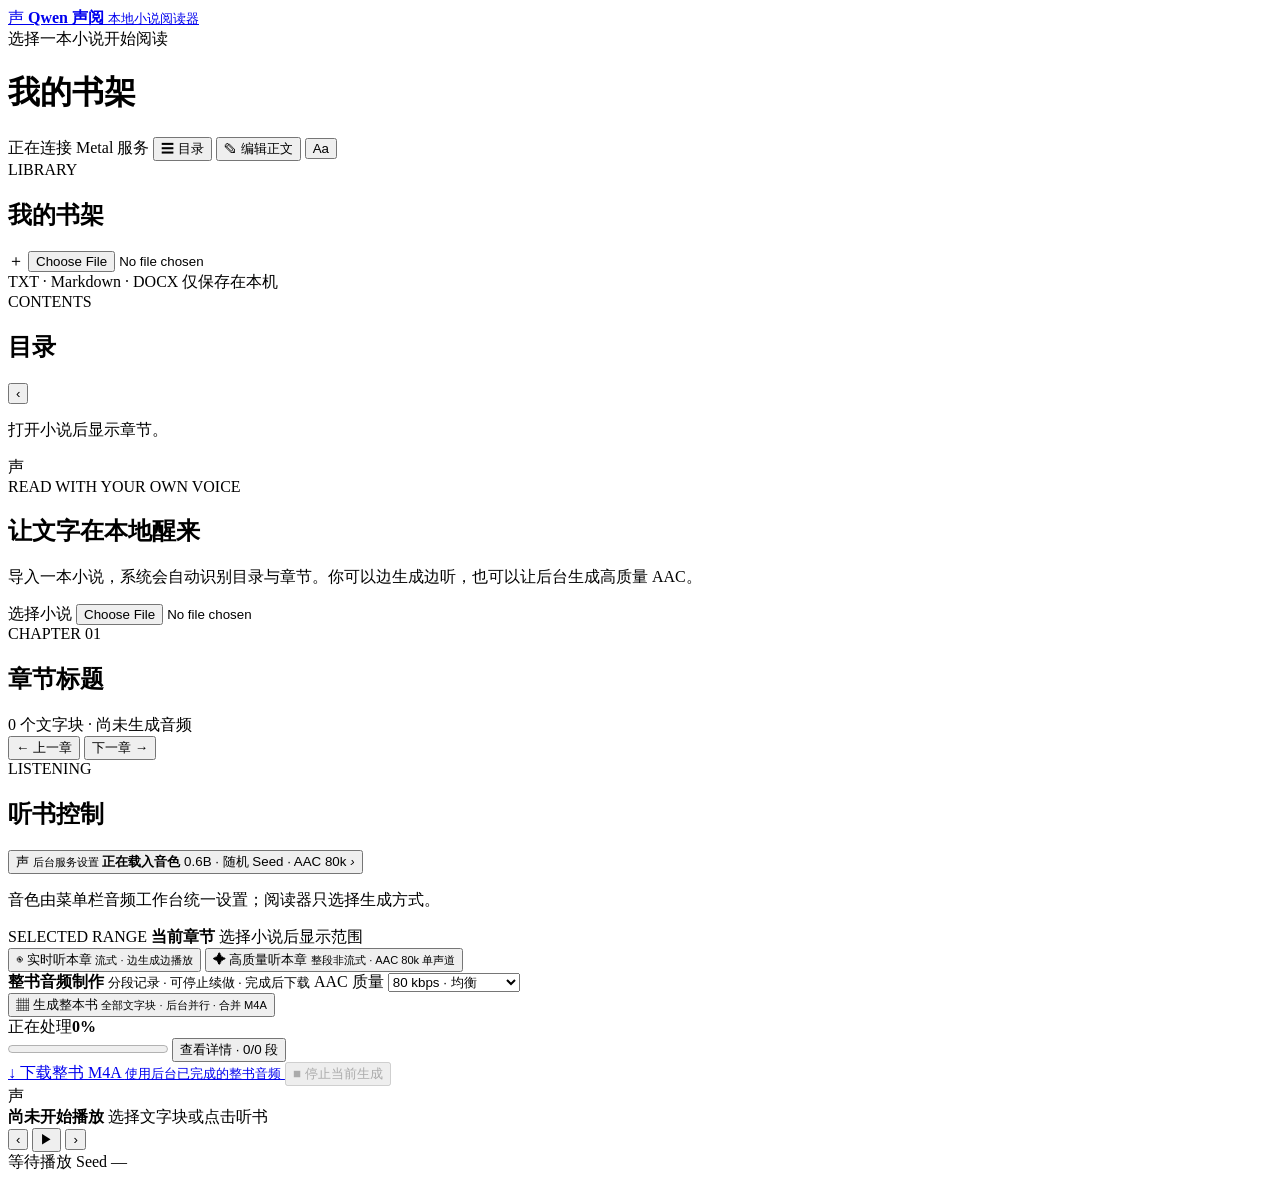
==== web/novel_reader/index.html @ 6058b47d "add native Mac audio service and novel reader" ====
<!doctype html>
<html lang="zh-CN">
<head>
  <meta charset="utf-8">
  <meta name="viewport" content="width=device-width, initial-scale=1">
  <meta name="color-scheme" content="light dark">
  <title>Qwen 声阅 · 本地小说阅读器</title>
  <link rel="stylesheet" href="/reader-assets/reader.css">
</head>
<body>
  <div class="app-shell">
    <header class="topbar">
      <a class="brand" href="/reader" aria-label="Qwen 声阅首页">
        <span class="brand-mark" aria-hidden="true">声</span>
        <span>
          <strong>Qwen 声阅</strong>
          <small>本地小说阅读器</small>
        </span>
      </a>
      <div class="book-heading">
        <span id="book-kicker">选择一本小说开始阅读</span>
        <h1 id="book-title">我的书架</h1>
      </div>
      <div class="top-actions">
        <span id="service-pill" class="status-pill"><i></i>正在连接 Metal 服务</span>
        <button id="toc-toggle" class="toolbar-button" type="button" aria-expanded="false">☰ 目录</button>
        <button id="edit-mode-button" class="toolbar-button" type="button" aria-pressed="false">✎ 编辑正文</button>
        <button id="reader-settings-button" class="icon-button" type="button" title="阅读设置" aria-label="阅读设置">Aa</button>
      </div>
    </header>

    <aside class="library-panel" aria-label="小说书架">
      <div class="panel-heading">
        <div>
          <span class="eyebrow">LIBRARY</span>
          <h2>我的书架</h2>
        </div>
        <label class="add-book-button" title="导入小说">
          <span aria-hidden="true">＋</span>
          <input id="book-file" type="file" accept=".txt,.md,.markdown,.docx,text/plain,text/markdown,application/vnd.openxmlformats-officedocument.wordprocessingml.document">
        </label>
      </div>
      <div id="book-list" class="book-list">
        <div class="skeleton-card"></div>
        <div class="skeleton-card"></div>
      </div>
      <div class="library-footer">
        <span>TXT · Markdown · DOCX</span>
        <span>仅保存在本机</span>
      </div>
    </aside>

    <aside class="toc-panel" aria-label="章节目录">
      <div class="panel-heading compact">
        <div>
          <span class="eyebrow">CONTENTS</span>
          <h2>目录</h2>
        </div>
        <button id="collapse-toc" class="quiet-button" type="button" aria-label="收起目录">‹</button>
      </div>
      <nav id="chapter-list" class="chapter-list">
        <p class="empty-copy">打开小说后显示章节。</p>
      </nav>
    </aside>

    <main class="reader-main">
      <section id="empty-state" class="empty-state">
        <div class="empty-orbit"><span>声</span></div>
        <span class="eyebrow">READ WITH YOUR OWN VOICE</span>
        <h2>让文字在本地醒来</h2>
        <p>导入一本小说，系统会自动识别目录与章节。你可以边生成边听，也可以让后台生成高质量 AAC。</p>
        <label class="primary-button">
          选择小说
          <input id="empty-book-file" type="file" accept=".txt,.md,.markdown,.docx">
        </label>
      </section>

      <article id="reading-view" class="reading-view hidden">
        <div class="chapter-header">
          <span id="chapter-position" class="eyebrow">CHAPTER 01</span>
          <h2 id="chapter-title">章节标题</h2>
          <div class="chapter-meta">
            <span id="chapter-progress">0 个文字块</span>
            <span class="dot">·</span>
            <span id="chapter-duration">尚未生成音频</span>
          </div>
        </div>
        <div id="reader-blocks" class="reader-blocks" aria-live="polite"></div>
        <div class="chapter-nav">
          <button id="previous-chapter" class="secondary-button" type="button">← 上一章</button>
          <button id="next-chapter" class="secondary-button" type="button">下一章 →</button>
        </div>
      </article>
    </main>

    <aside id="inspector" class="inspector" aria-label="听书和阅读设置">
      <div class="inspector-heading">
        <div>
          <span class="eyebrow">LISTENING</span>
          <h2>听书控制</h2>
        </div>
      </div>

      <button id="listening-settings-card" class="listening-settings-card" type="button">
        <span class="voice-orb" aria-hidden="true">声</span>
        <span class="listening-setting-copy">
          <small id="active-preset-name">后台服务设置</small>
          <strong id="active-voice-name">正在载入音色</strong>
          <span id="active-generation-summary">0.6B · 随机 Seed · AAC 80k</span>
        </span>
        <i aria-hidden="true">›</i>
      </button>
      <p class="inspector-hint">音色由菜单栏音频工作台统一设置；阅读器只选择生成方式。</p>

      <section class="scope-card">
        <span class="eyebrow">SELECTED RANGE</span>
        <strong id="selected-range">当前章节</strong>
        <span id="range-detail">选择小说后显示范围</span>
      </section>

      <div class="listen-actions">
        <button id="stream-listen" class="primary-button" type="button">
          <span aria-hidden="true">◉</span>
          实时听本章
          <small>流式 · 边生成边播放</small>
        </button>
        <button id="quality-generate" class="secondary-button strong" type="button">
          <span aria-hidden="true">✦</span>
          高质量听本章
          <small id="quality-bitrate-label">整段非流式 · AAC 80k 单声道</small>
        </button>
        <section class="book-production-card">
          <div class="book-production-heading">
            <span>
              <strong>整书音频制作</strong>
              <small>分段记录 · 可停止续做 · 完成后下载</small>
            </span>
            <label>AAC 质量
              <select id="book-aac-bitrate">
                <option value="48k">48 kbps · 极省空间</option>
                <option value="64k">64 kbps · 人声推荐</option>
                <option value="80k" selected>80 kbps · 均衡</option>
                <option value="96k">96 kbps · 高质量</option>
                <option value="128k">128 kbps · 高保真</option>
              </select>
            </label>
          </div>
          <button id="generate-whole-book" class="secondary-button book-generate-button" type="button">
            <span aria-hidden="true">▦</span>
            生成整本书
            <small>全部文字块 · 后台并行 · 合并 M4A</small>
          </button>
          <div id="generation-progress" class="generation-progress hidden">
            <div><span id="generation-label">正在处理</span><strong id="generation-percent">0%</strong></div>
            <progress id="generation-bar" value="0" max="1"></progress>
            <button id="book-progress-detail-button" class="progress-detail-button" type="button">查看详情 · 0/0 段</button>
            <div id="book-progress-detail" class="book-progress-detail hidden"></div>
          </div>
        </section>
        <a id="download-whole-book" class="secondary-button download-book-button hidden" href="#" download>
          <span aria-hidden="true">↓</span>
          下载整书 M4A
          <small>使用后台已完成的整书音频</small>
        </a>
        <button id="stop-generation" class="stop-generation-button" type="button" disabled>
          <span aria-hidden="true">■</span>
          停止当前生成
        </button>
      </div>

    </aside>

    <footer id="player-bar" class="player-bar">
      <div class="now-playing">
        <div class="mini-cover">声</div>
        <div>
          <strong id="player-title">尚未开始播放</strong>
          <span id="player-subtitle">选择文字块或点击听书</span>
        </div>
      </div>
      <div class="transport">
        <button id="previous-block" class="transport-button" type="button" aria-label="上一个文字块">‹</button>
        <button id="play-toggle" class="play-button" type="button" aria-label="播放或暂停">▶</button>
        <button id="next-block" class="transport-button" type="button" aria-label="下一个文字块">›</button>
      </div>
      <div class="playback-detail">
        <span id="playback-mode">等待播放</span>
        <span id="playback-seed">Seed —</span>
      </div>
    </footer>
  </div>

  <dialog id="import-dialog" class="import-dialog">
    <form method="dialog">
      <div class="dialog-heading">
        <div>
          <span class="eyebrow">IMPORT NOVEL</span>
          <h2>加入书架</h2>
        </div>
        <button class="quiet-button" value="cancel" aria-label="取消">×</button>
      </div>
      <div class="import-file">
        <span class="file-icon">文</span>
        <div><strong id="import-file-name">小说.txt</strong><small id="import-file-detail">等待解析</small></div>
      </div>
      <label>书名<input id="import-name" type="text" maxlength="120"></label>
      <div class="dialog-grid">
        <div class="import-service-setting">
          <span>使用后台服务设置</span>
          <strong id="import-service-setting">正在读取…</strong>
        </div>
        <label>每个文字块
          <select id="import-block-size">
            <option value="120">约 120 字 · 同步更准</option>
            <option value="180" selected>约 180 字 · 推荐</option>
            <option value="260">约 260 字 · 生成更快</option>
          </select>
        </label>
      </div>
      <p class="dialog-note">导入后会自动识别“第 N 章 / Chapter N / 序章 / 番外”等目录结构。原文和生成的 AAC 仅保存在这台 Mac。</p>
      <div class="dialog-actions">
        <button class="secondary-button" value="cancel">取消</button>
        <button id="confirm-import" class="primary-button" type="button">解析并加入书架</button>
      </div>
    </form>
  </dialog>

  <dialog id="reader-settings-dialog" class="import-dialog reader-settings-dialog">
    <form method="dialog">
      <div class="dialog-heading">
        <div>
          <span class="eyebrow">READING</span>
          <h2>阅读方式与外观</h2>
        </div>
        <button class="quiet-button" value="cancel" aria-label="关闭设置">×</button>
      </div>
      <div class="settings-page reader-only-settings">
        <section class="settings-card service-setting-readonly">
          <span class="voice-orb" aria-hidden="true">声</span>
          <div>
            <span class="eyebrow">SERVICE CONTROLLED</span>
            <h3 id="service-setting-name">后台服务设置</h3>
            <p id="service-setting-detail">正在读取音频工作台当前配置…</p>
          </div>
          <small>如需更换音色、模型、Seed 或生成参数，请在菜单栏打开音频工作台，试听后点击“应用为服务设置”。</small>
        </section>

        <section class="settings-card reading-mode-settings">
          <div>
            <span class="eyebrow">READING MODE</span>
            <h3>阅读方式</h3>
          </div>
          <div class="mode-explanation">
            <article><strong>实时流式</strong><span>边生成边播放，适合立即开始听。</span></article>
            <article><strong>整块高质量</strong><span>每个文字块完整生成 AAC 后按顺序播放。</span></article>
            <article><strong>整书制作</strong><span>后台生成全部文字块并合并为可下载 M4A。</span></article>
          </div>
        </section>

        <section class="settings-card appearance-settings">
          <div>
            <span class="eyebrow">READING</span>
            <h3>阅读外观</h3>
          </div>
          <label>字号<input id="font-size" type="range" min="17" max="30" value="21"></label>
          <label>播放速度
            <select id="playback-rate">
              <option value="0.85">0.85×</option><option value="1" selected>1.0×</option>
              <option value="1.15">1.15×</option><option value="1.3">1.3×</option>
            </select>
          </label>
          <label>页面主题
            <select id="theme-select">
              <option value="paper">纸张暖白</option><option value="porcelain">瓷白清透</option>
              <option value="forest">森林墨绿</option><option value="dusk">夜读深色</option>
            </select>
          </label>
          <label>高亮颜色
            <span class="color-control"><input id="accent-color" type="color" value="#6555e8"><span id="accent-value">#6555E8</span></span>
          </label>
        </section>

      </div>
      <div class="dialog-actions settings-dialog-actions">
        <p>音色和生成参数始终继承音频工作台当前应用的服务设置。</p>
        <button id="confirm-settings" class="primary-button" value="default">完成</button>
      </div>
    </form>
  </dialog>

  <div id="toast-region" class="toast-region" aria-live="polite"></div>
  <script src="/reader-assets/reader.js" defer></script>
</body>
</html>
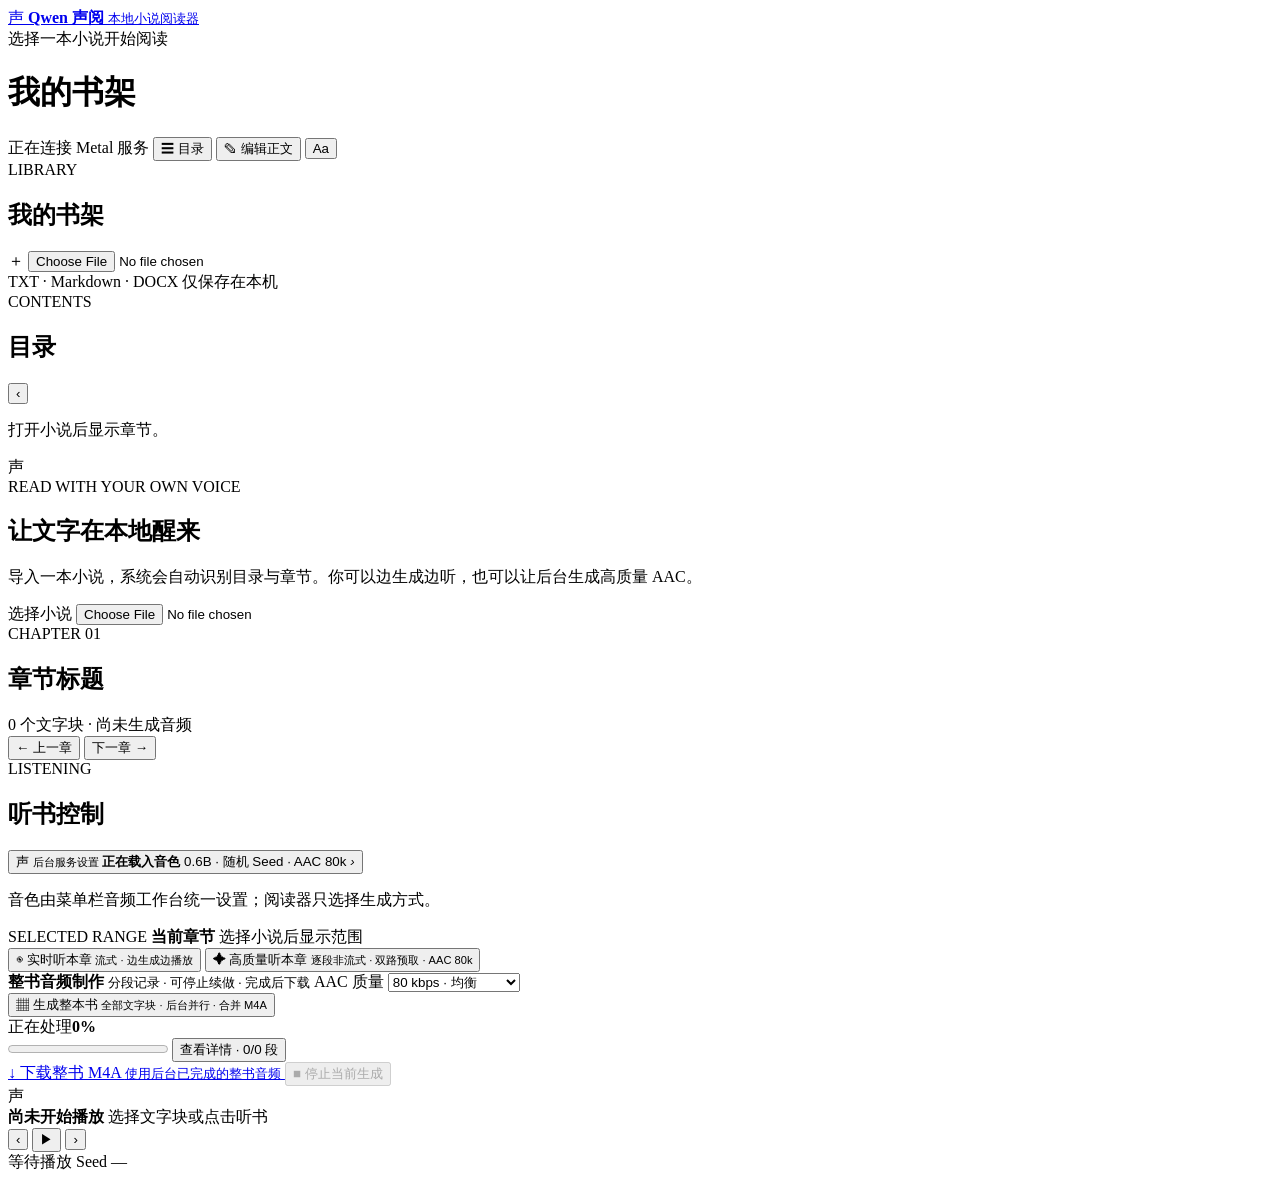
==== commit 7420e480: "Add native macOS audio service and novel reader" ====
--- a/web/novel_reader/index.html
+++ b/web/novel_reader/index.html
@@ -127,7 +127,7 @@
         <button id="quality-generate" class="secondary-button strong" type="button">
           <span aria-hidden="true">✦</span>
           高质量听本章
-          <small id="quality-bitrate-label">整段非流式 · AAC 80k 单声道</small>
+          <small id="quality-bitrate-label">逐段非流式 · 双路预取 · AAC 80k</small>
         </button>
         <section class="book-production-card">
           <div class="book-production-heading">
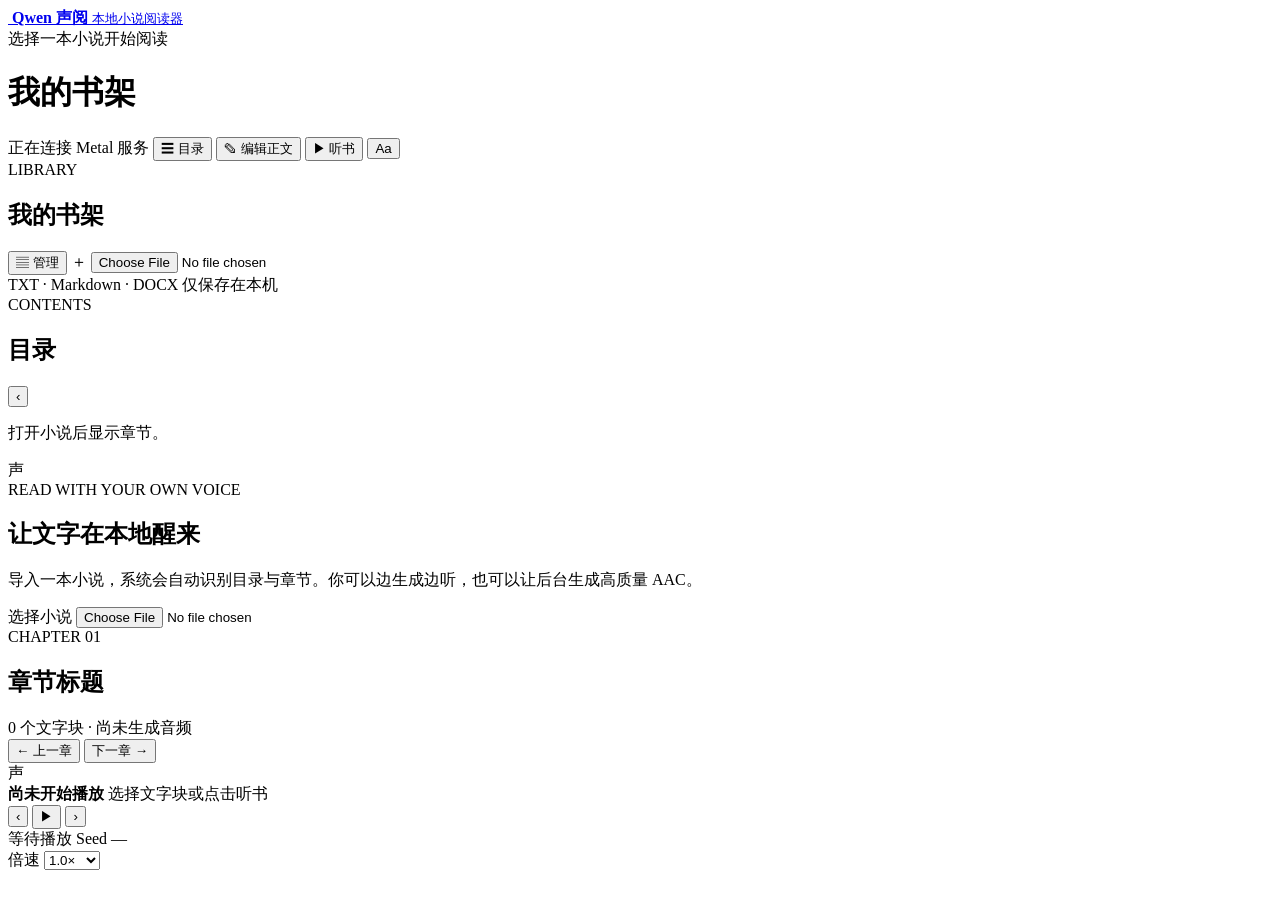
==== commit 2d29723e: "Complete macOS TTS service and reader orchestration" ====
--- a/web/novel_reader/index.html
+++ b/web/novel_reader/index.html
@@ -4,14 +4,18 @@
   <meta charset="utf-8">
   <meta name="viewport" content="width=device-width, initial-scale=1">
   <meta name="color-scheme" content="light dark">
+  <meta name="theme-color" content="#5f55f5">
   <title>Qwen 声阅 · 本地小说阅读器</title>
-  <link rel="stylesheet" href="/reader-assets/reader.css">
+  <link rel="icon" type="image/png" sizes="32x32" href="/reader-assets/assets/favicon-32.png?v=20260727-1">
+  <link rel="icon" type="image/png" sizes="64x64" href="/reader-assets/assets/favicon-64.png?v=20260727-1">
+  <link rel="apple-touch-icon" sizes="180x180" href="/reader-assets/assets/apple-touch-icon.png?v=20260727-1">
+  <link rel="stylesheet" href="/reader-assets/reader.css?v=20260727-5">
 </head>
 <body>
   <div class="app-shell">
     <header class="topbar">
       <a class="brand" href="/reader" aria-label="Qwen 声阅首页">
-        <span class="brand-mark" aria-hidden="true">声</span>
+        <img class="brand-mark" src="/reader-assets/assets/favicon-64.png?v=20260727-1" alt="" aria-hidden="true">
         <span>
           <strong>Qwen 声阅</strong>
           <small>本地小说阅读器</small>
@@ -25,6 +29,10 @@
         <span id="service-pill" class="status-pill"><i></i>正在连接 Metal 服务</span>
         <button id="toc-toggle" class="toolbar-button" type="button" aria-expanded="false">☰ 目录</button>
         <button id="edit-mode-button" class="toolbar-button" type="button" aria-pressed="false">✎ 编辑正文</button>
+        <button id="listening-controls-button" class="toolbar-button listening-launch-button" type="button">
+          <span class="button-symbol" aria-hidden="true">▶</span>
+          <span>听书</span>
+        </button>
         <button id="reader-settings-button" class="icon-button" type="button" title="阅读设置" aria-label="阅读设置">Aa</button>
       </div>
     </header>
@@ -35,10 +43,16 @@
           <span class="eyebrow">LIBRARY</span>
           <h2>我的书架</h2>
         </div>
-        <label class="add-book-button" title="导入小说">
-          <span aria-hidden="true">＋</span>
-          <input id="book-file" type="file" accept=".txt,.md,.markdown,.docx,text/plain,text/markdown,application/vnd.openxmlformats-officedocument.wordprocessingml.document">
-        </label>
+        <div class="library-heading-actions">
+          <button id="library-manage-button" class="library-manage-button" type="button">
+            <span class="manage-button-icon" aria-hidden="true">▤</span>
+            <span>管理</span>
+          </button>
+          <label class="add-book-button" title="导入小说">
+            <span aria-hidden="true">＋</span>
+            <input id="book-file" type="file" accept=".txt,.md,.markdown,.docx,text/plain,text/markdown,application/vnd.openxmlformats-officedocument.wordprocessingml.document">
+          </label>
+        </div>
       </div>
       <div id="book-list" class="book-list">
         <div class="skeleton-card"></div>
@@ -93,47 +107,160 @@
       </article>
     </main>
 
-    <aside id="inspector" class="inspector" aria-label="听书和阅读设置">
-      <div class="inspector-heading">
+    <footer id="player-bar" class="player-bar">
+      <div class="now-playing">
+        <div class="mini-cover">声</div>
+        <div>
+          <strong id="player-title">尚未开始播放</strong>
+          <span id="player-subtitle">选择文字块或点击听书</span>
+        </div>
+      </div>
+      <div class="transport">
+        <button id="previous-block" class="transport-button" type="button" aria-label="上一个文字块">‹</button>
+        <button id="play-toggle" class="play-button" type="button" aria-label="播放或暂停">▶</button>
+        <button id="next-block" class="transport-button" type="button" aria-label="下一个文字块">›</button>
+      </div>
+      <div class="playback-detail">
+        <div class="playback-status">
+          <span id="playback-mode">等待播放</span>
+          <span id="playback-seed">Seed —</span>
+        </div>
+        <label class="player-rate-control" for="playback-rate">
+          <span>倍速</span>
+          <select id="playback-rate" aria-label="播放速度">
+            <option value="0.75">0.75×</option>
+            <option value="0.85">0.85×</option>
+            <option value="1" selected>1.0×</option>
+            <option value="1.15">1.15×</option>
+            <option value="1.3">1.3×</option>
+            <option value="1.5">1.5×</option>
+            <option value="1.75">1.75×</option>
+            <option value="2">2.0×</option>
+          </select>
+        </label>
+      </div>
+    </footer>
+  </div>
+
+  <dialog id="import-dialog" class="import-dialog">
+    <form method="dialog">
+      <div class="dialog-heading">
+        <div>
+          <span class="eyebrow">IMPORT NOVEL</span>
+          <h2>加入书架</h2>
+        </div>
+        <button class="quiet-button" value="cancel" aria-label="取消">×</button>
+      </div>
+      <div class="import-file">
+        <span class="file-icon">文</span>
+        <div><strong id="import-file-name">小说.txt</strong><small id="import-file-detail">等待解析</small></div>
+      </div>
+      <label>书名<input id="import-name" type="text" maxlength="120"></label>
+      <div class="dialog-grid">
+        <div class="import-service-setting">
+          <span>使用后台服务设置</span>
+          <strong id="import-service-setting">正在读取…</strong>
+        </div>
+        <label>每个文字块
+          <select id="import-block-size">
+            <option value="120">约 120 字 · 同步更准</option>
+            <option value="180" selected>约 180 字 · 推荐</option>
+            <option value="260">约 260 字 · 生成更快</option>
+          </select>
+        </label>
+      </div>
+      <p class="dialog-note">导入后会自动识别“第 N 章 / Chapter N / 序章 / 番外”等目录结构。原文和生成的 AAC 仅保存在这台 Mac。</p>
+      <div class="dialog-actions">
+        <button class="secondary-button" value="cancel">取消</button>
+        <button id="confirm-import" class="primary-button" type="button">解析并加入书架</button>
+      </div>
+    </form>
+  </dialog>
+
+  <dialog id="library-manager-dialog" class="import-dialog library-manager-dialog">
+    <form method="dialog">
+      <div class="dialog-heading">
+        <div>
+          <h2>管理已导入的书</h2>
+          <p id="library-manager-summary">书籍与音频都仅保存在这台 Mac</p>
+        </div>
+        <div class="dialog-header-actions">
+          <button id="manager-import-book" class="dialog-import-button" type="button">
+            <span aria-hidden="true">＋</span>
+            导入新书
+          </button>
+          <button class="quiet-button" value="cancel" aria-label="关闭书架管理">×</button>
+        </div>
+      </div>
+      <div class="book-manager-tabs" role="tablist" aria-label="书籍分类">
+        <button id="book-manager-tab-all" class="active" type="button" role="tab" aria-selected="true">全部书籍 · 0</button>
+        <button id="book-manager-tab-completed" type="button" role="tab" aria-selected="false">音频已完成 · 0</button>
+      </div>
+      <div id="managed-book-list" class="managed-book-list"></div>
+      <div class="dialog-actions manager-dialog-actions">
+        <span>书籍和生成的音频都只保存在本机。删除书籍时会一并清理音频。</span>
+      </div>
+    </form>
+  </dialog>
+
+  <dialog id="listening-controls-dialog" class="import-dialog listening-controls-dialog">
+    <form method="dialog">
+      <div class="dialog-heading">
         <div>
           <span class="eyebrow">LISTENING</span>
-          <h2>听书控制</h2>
-        </div>
-      </div>
-
-      <button id="listening-settings-card" class="listening-settings-card" type="button">
-        <span class="voice-orb" aria-hidden="true">声</span>
-        <span class="listening-setting-copy">
-          <small id="active-preset-name">后台服务设置</small>
-          <strong id="active-voice-name">正在载入音色</strong>
-          <span id="active-generation-summary">0.6B · 随机 Seed · AAC 80k</span>
-        </span>
-        <i aria-hidden="true">›</i>
-      </button>
-      <p class="inspector-hint">音色由菜单栏音频工作台统一设置；阅读器只选择生成方式。</p>
-
-      <section class="scope-card">
-        <span class="eyebrow">SELECTED RANGE</span>
-        <strong id="selected-range">当前章节</strong>
-        <span id="range-detail">选择小说后显示范围</span>
-      </section>
+          <h2>听书</h2>
+          <p>选择播放方式，声音与生成参数沿用当前服务设置。</p>
+        </div>
+        <button class="quiet-button" value="cancel" aria-label="关闭听书设置">×</button>
+      </div>
+
+      <div class="listening-dashboard">
+        <section class="listening-service-card">
+          <span class="voice-orb" aria-hidden="true">声</span>
+          <span class="listening-setting-copy">
+            <small id="active-preset-name">当前服务音色</small>
+            <strong id="active-voice-name">正在载入音色</strong>
+            <span id="active-generation-summary">0.6B · 随机 Seed · AAC 80k</span>
+          </span>
+          <span class="service-lock">服务统一控制</span>
+        </section>
+        <section class="scope-card">
+          <span class="eyebrow">CURRENT RANGE</span>
+          <strong id="selected-range">当前章节</strong>
+          <span id="range-detail">选择小说后显示范围</span>
+        </section>
+      </div>
 
       <div class="listen-actions">
-        <button id="stream-listen" class="primary-button" type="button">
-          <span aria-hidden="true">◉</span>
-          实时听本章
-          <small>流式 · 边生成边播放</small>
-        </button>
-        <button id="quality-generate" class="secondary-button strong" type="button">
-          <span aria-hidden="true">✦</span>
-          高质量听本章
-          <small id="quality-bitrate-label">逐段非流式 · 双路预取 · AAC 80k</small>
+        <button id="stream-listen" class="listening-mode-button primary-button selected" type="button" aria-pressed="true">
+          <span class="listening-mode-icon live" aria-hidden="true">▶</span>
+          <span class="listening-mode-copy">
+            <strong>实时流式</strong>
+            <small>流式生成，几秒内开始播放</small>
+          </span>
+          <span class="listening-mode-check" aria-hidden="true">✓</span>
+        </button>
+        <button id="quality-generate" class="listening-mode-button secondary-button strong" type="button" aria-pressed="false">
+          <span class="listening-mode-icon quality" aria-hidden="true">✦</span>
+          <span class="listening-mode-copy">
+            <strong>高质量整块</strong>
+            <small id="quality-bitrate-label">逐段非流式 · 双路预取 · AAC 80k</small>
+          </span>
+          <span class="listening-mode-check" aria-hidden="true">✓</span>
+        </button>
+        <button id="start-listening" class="start-listening-button" type="button">
+          <span aria-hidden="true">▶</span>
+          <span>
+            <strong>起播</strong>
+            <small id="selected-listening-mode">当前：实时流式</small>
+          </span>
         </button>
         <section class="book-production-card">
           <div class="book-production-heading">
             <span>
+              <span class="eyebrow">AUDIO BOOK</span>
               <strong>整书音频制作</strong>
-              <small>分段记录 · 可停止续做 · 完成后下载</small>
+              <small>记录每段进度，可停止后续做，完成后下载</small>
             </span>
             <label>AAC 质量
               <select id="book-aac-bitrate">
@@ -146,9 +273,12 @@
             </label>
           </div>
           <button id="generate-whole-book" class="secondary-button book-generate-button" type="button">
-            <span aria-hidden="true">▦</span>
-            生成整本书
-            <small>全部文字块 · 后台并行 · 合并 M4A</small>
+            <span class="listening-mode-icon book" aria-hidden="true">▦</span>
+            <span class="listening-mode-copy">
+              <strong>生成整本书</strong>
+              <small>全部文字块 · 后台并行 · 合并 M4A</small>
+            </span>
+            <span class="listening-mode-arrow" aria-hidden="true">›</span>
           </button>
           <div id="generation-progress" class="generation-progress hidden">
             <div><span id="generation-label">正在处理</span><strong id="generation-percent">0%</strong></div>
@@ -159,69 +289,13 @@
         </section>
         <a id="download-whole-book" class="secondary-button download-book-button hidden" href="#" download>
           <span aria-hidden="true">↓</span>
-          下载整书 M4A
-          <small>使用后台已完成的整书音频</small>
+          <span>下载整书 M4A</span>
         </a>
         <button id="stop-generation" class="stop-generation-button" type="button" disabled>
           <span aria-hidden="true">■</span>
           停止当前生成
         </button>
       </div>
-
-    </aside>
-
-    <footer id="player-bar" class="player-bar">
-      <div class="now-playing">
-        <div class="mini-cover">声</div>
-        <div>
-          <strong id="player-title">尚未开始播放</strong>
-          <span id="player-subtitle">选择文字块或点击听书</span>
-        </div>
-      </div>
-      <div class="transport">
-        <button id="previous-block" class="transport-button" type="button" aria-label="上一个文字块">‹</button>
-        <button id="play-toggle" class="play-button" type="button" aria-label="播放或暂停">▶</button>
-        <button id="next-block" class="transport-button" type="button" aria-label="下一个文字块">›</button>
-      </div>
-      <div class="playback-detail">
-        <span id="playback-mode">等待播放</span>
-        <span id="playback-seed">Seed —</span>
-      </div>
-    </footer>
-  </div>
-
-  <dialog id="import-dialog" class="import-dialog">
-    <form method="dialog">
-      <div class="dialog-heading">
-        <div>
-          <span class="eyebrow">IMPORT NOVEL</span>
-          <h2>加入书架</h2>
-        </div>
-        <button class="quiet-button" value="cancel" aria-label="取消">×</button>
-      </div>
-      <div class="import-file">
-        <span class="file-icon">文</span>
-        <div><strong id="import-file-name">小说.txt</strong><small id="import-file-detail">等待解析</small></div>
-      </div>
-      <label>书名<input id="import-name" type="text" maxlength="120"></label>
-      <div class="dialog-grid">
-        <div class="import-service-setting">
-          <span>使用后台服务设置</span>
-          <strong id="import-service-setting">正在读取…</strong>
-        </div>
-        <label>每个文字块
-          <select id="import-block-size">
-            <option value="120">约 120 字 · 同步更准</option>
-            <option value="180" selected>约 180 字 · 推荐</option>
-            <option value="260">约 260 字 · 生成更快</option>
-          </select>
-        </label>
-      </div>
-      <p class="dialog-note">导入后会自动识别“第 N 章 / Chapter N / 序章 / 番外”等目录结构。原文和生成的 AAC 仅保存在这台 Mac。</p>
-      <div class="dialog-actions">
-        <button class="secondary-button" value="cancel">取消</button>
-        <button id="confirm-import" class="primary-button" type="button">解析并加入书架</button>
-      </div>
     </form>
   </dialog>
 
@@ -230,45 +304,17 @@
       <div class="dialog-heading">
         <div>
           <span class="eyebrow">READING</span>
-          <h2>阅读方式与外观</h2>
+          <h2>阅读与外观</h2>
         </div>
         <button class="quiet-button" value="cancel" aria-label="关闭设置">×</button>
       </div>
       <div class="settings-page reader-only-settings">
-        <section class="settings-card service-setting-readonly">
-          <span class="voice-orb" aria-hidden="true">声</span>
-          <div>
-            <span class="eyebrow">SERVICE CONTROLLED</span>
-            <h3 id="service-setting-name">后台服务设置</h3>
-            <p id="service-setting-detail">正在读取音频工作台当前配置…</p>
-          </div>
-          <small>如需更换音色、模型、Seed 或生成参数，请在菜单栏打开音频工作台，试听后点击“应用为服务设置”。</small>
-        </section>
-
-        <section class="settings-card reading-mode-settings">
-          <div>
-            <span class="eyebrow">READING MODE</span>
-            <h3>阅读方式</h3>
-          </div>
-          <div class="mode-explanation">
-            <article><strong>实时流式</strong><span>边生成边播放，适合立即开始听。</span></article>
-            <article><strong>整块高质量</strong><span>每个文字块完整生成 AAC 后按顺序播放。</span></article>
-            <article><strong>整书制作</strong><span>后台生成全部文字块并合并为可下载 M4A。</span></article>
-          </div>
-        </section>
-
         <section class="settings-card appearance-settings">
           <div>
             <span class="eyebrow">READING</span>
             <h3>阅读外观</h3>
           </div>
           <label>字号<input id="font-size" type="range" min="17" max="30" value="21"></label>
-          <label>播放速度
-            <select id="playback-rate">
-              <option value="0.85">0.85×</option><option value="1" selected>1.0×</option>
-              <option value="1.15">1.15×</option><option value="1.3">1.3×</option>
-            </select>
-          </label>
           <label>页面主题
             <select id="theme-select">
               <option value="paper">纸张暖白</option><option value="porcelain">瓷白清透</option>
@@ -282,13 +328,13 @@
 
       </div>
       <div class="dialog-actions settings-dialog-actions">
-        <p>音色和生成参数始终继承音频工作台当前应用的服务设置。</p>
+        <p>阅读偏好只保存在当前浏览器。</p>
         <button id="confirm-settings" class="primary-button" value="default">完成</button>
       </div>
     </form>
   </dialog>
 
   <div id="toast-region" class="toast-region" aria-live="polite"></div>
-  <script src="/reader-assets/reader.js" defer></script>
+  <script src="/reader-assets/reader.js?v=20260807-1" defer></script>
 </body>
 </html>
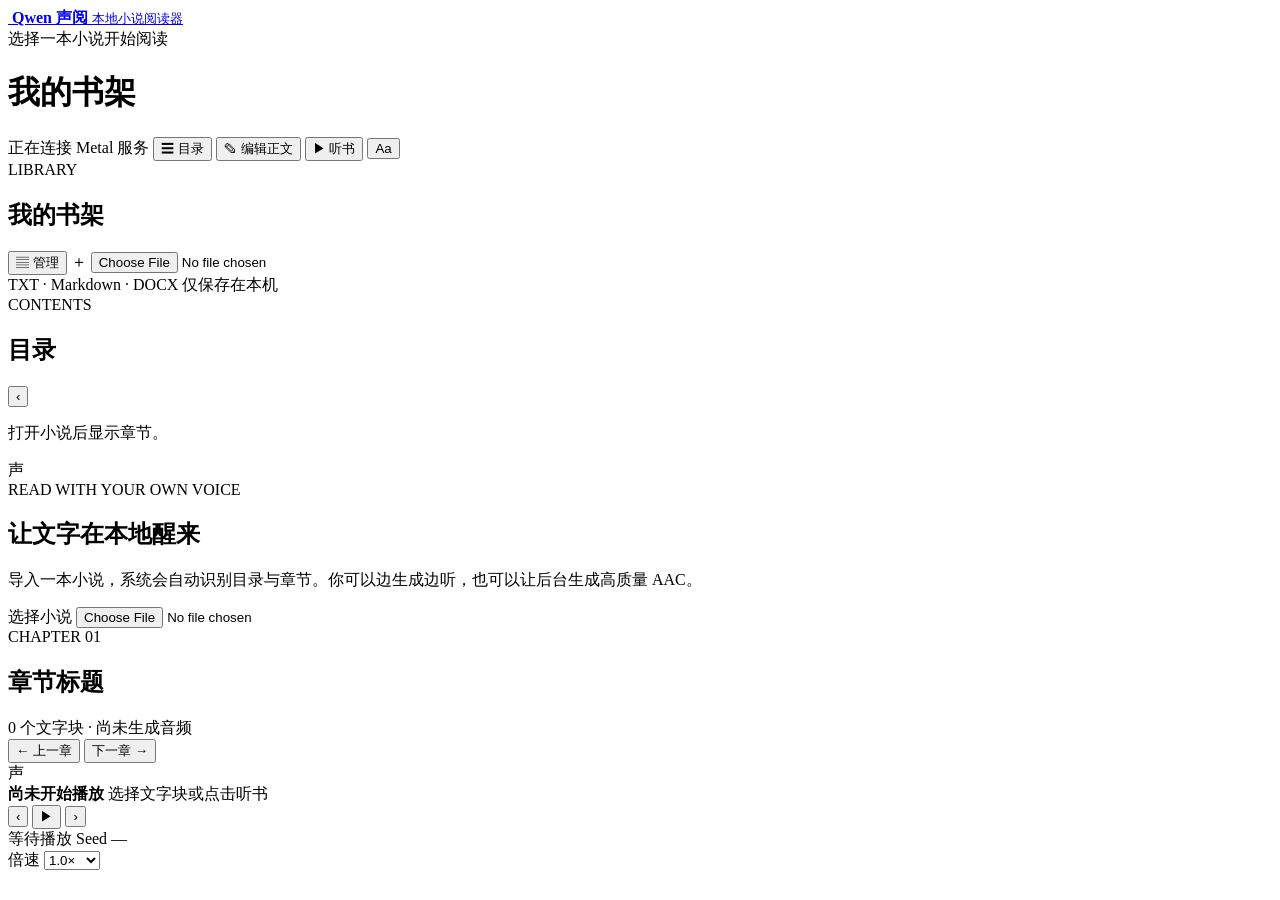
==== commit 264c17cb: "fix serialized api playback and chapter continuation" ====
--- a/web/novel_reader/index.html
+++ b/web/novel_reader/index.html
@@ -335,6 +335,6 @@
   </dialog>
 
   <div id="toast-region" class="toast-region" aria-live="polite"></div>
-  <script src="/reader-assets/reader.js?v=20260807-1" defer></script>
+  <script src="/reader-assets/reader.js?v=20260807-2" defer></script>
 </body>
 </html>
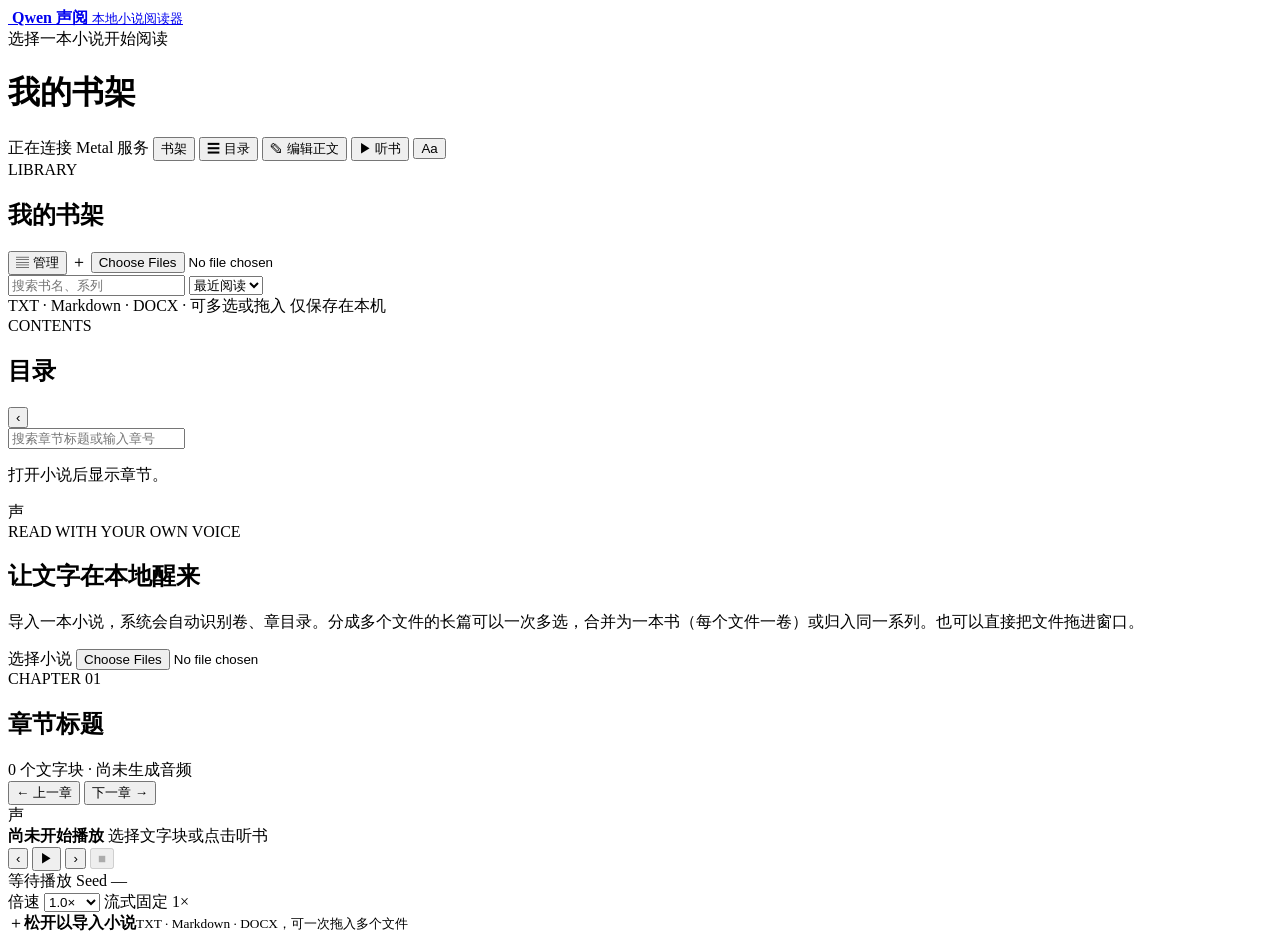
==== commit 9bfbf2d0: "feat: multi-volume library, per-book voices and reader flow fixes Reader and library - Detect volume" ====
--- a/web/novel_reader/index.html
+++ b/web/novel_reader/index.html
@@ -9,7 +9,7 @@
   <link rel="icon" type="image/png" sizes="32x32" href="/reader-assets/assets/favicon-32.png?v=20260727-1">
   <link rel="icon" type="image/png" sizes="64x64" href="/reader-assets/assets/favicon-64.png?v=20260727-1">
   <link rel="apple-touch-icon" sizes="180x180" href="/reader-assets/assets/apple-touch-icon.png?v=20260727-1">
-  <link rel="stylesheet" href="/reader-assets/reader.css?v=20260727-5">
+  <link rel="stylesheet" href="/reader-assets/reader.css?v=20261102-1">
 </head>
 <body>
   <div class="app-shell">
@@ -27,7 +27,8 @@
       </div>
       <div class="top-actions">
         <span id="service-pill" class="status-pill"><i></i>正在连接 Metal 服务</span>
-        <button id="toc-toggle" class="toolbar-button" type="button" aria-expanded="false">☰ 目录</button>
+        <button id="library-toggle" class="toolbar-button mobile-only" type="button" aria-expanded="false" aria-controls="library-panel">书架</button>
+        <button id="toc-toggle" class="toolbar-button" type="button" aria-expanded="false" aria-controls="toc-panel" title="章节目录（[ ] 切换章节）">☰ 目录</button>
         <button id="edit-mode-button" class="toolbar-button" type="button" aria-pressed="false">✎ 编辑正文</button>
         <button id="listening-controls-button" class="toolbar-button listening-launch-button" type="button">
           <span class="button-symbol" aria-hidden="true">▶</span>
@@ -37,7 +38,7 @@
       </div>
     </header>
 
-    <aside class="library-panel" aria-label="小说书架">
+    <aside id="library-panel" class="library-panel" aria-label="小说书架">
       <div class="panel-heading">
         <div>
           <span class="eyebrow">LIBRARY</span>
@@ -50,42 +51,55 @@
           </button>
           <label class="add-book-button" title="导入小说">
             <span aria-hidden="true">＋</span>
-            <input id="book-file" type="file" accept=".txt,.md,.markdown,.docx,text/plain,text/markdown,application/vnd.openxmlformats-officedocument.wordprocessingml.document">
+            <input id="book-file" type="file" multiple accept=".txt,.md,.markdown,.docx,text/plain,text/markdown,application/vnd.openxmlformats-officedocument.wordprocessingml.document">
           </label>
         </div>
+      </div>
+      <div class="library-tools">
+        <input id="library-search" type="search" placeholder="搜索书名、系列" aria-label="搜索书架" autocomplete="off">
+        <select id="library-sort" aria-label="书架排序">
+          <option value="recent">最近阅读</option>
+          <option value="added">最近导入</option>
+          <option value="name">按书名</option>
+        </select>
       </div>
       <div id="book-list" class="book-list">
         <div class="skeleton-card"></div>
         <div class="skeleton-card"></div>
       </div>
       <div class="library-footer">
-        <span>TXT · Markdown · DOCX</span>
+        <span>TXT · Markdown · DOCX · 可多选或拖入</span>
         <span>仅保存在本机</span>
       </div>
     </aside>
 
-    <aside class="toc-panel" aria-label="章节目录">
+    <aside id="toc-panel" class="toc-panel" aria-label="章节目录">
       <div class="panel-heading compact">
         <div>
           <span class="eyebrow">CONTENTS</span>
           <h2>目录</h2>
         </div>
         <button id="collapse-toc" class="quiet-button" type="button" aria-label="收起目录">‹</button>
+      </div>
+      <div class="toc-tools">
+        <input id="toc-search" type="search" placeholder="搜索章节标题或输入章号" aria-label="搜索章节" autocomplete="off">
       </div>
       <nav id="chapter-list" class="chapter-list">
         <p class="empty-copy">打开小说后显示章节。</p>
       </nav>
     </aside>
+
+    <div id="panel-scrim" class="panel-scrim" aria-hidden="true"></div>
 
     <main class="reader-main">
       <section id="empty-state" class="empty-state">
         <div class="empty-orbit"><span>声</span></div>
         <span class="eyebrow">READ WITH YOUR OWN VOICE</span>
         <h2>让文字在本地醒来</h2>
-        <p>导入一本小说，系统会自动识别目录与章节。你可以边生成边听，也可以让后台生成高质量 AAC。</p>
+        <p>导入一本小说，系统会自动识别卷、章目录。分成多个文件的长篇可以一次多选，合并为一本书（每个文件一卷）或归入同一系列。也可以直接把文件拖进窗口。</p>
         <label class="primary-button">
           选择小说
-          <input id="empty-book-file" type="file" accept=".txt,.md,.markdown,.docx">
+          <input id="empty-book-file" type="file" multiple accept=".txt,.md,.markdown,.docx">
         </label>
       </section>
 
@@ -99,7 +113,7 @@
             <span id="chapter-duration">尚未生成音频</span>
           </div>
         </div>
-        <div id="reader-blocks" class="reader-blocks" aria-live="polite"></div>
+        <div id="reader-blocks" class="reader-blocks" aria-label="正文"></div>
         <div class="chapter-nav">
           <button id="previous-chapter" class="secondary-button" type="button">← 上一章</button>
           <button id="next-chapter" class="secondary-button" type="button">下一章 →</button>
@@ -116,9 +130,10 @@
         </div>
       </div>
       <div class="transport">
-        <button id="previous-block" class="transport-button" type="button" aria-label="上一个文字块">‹</button>
-        <button id="play-toggle" class="play-button" type="button" aria-label="播放或暂停">▶</button>
-        <button id="next-block" class="transport-button" type="button" aria-label="下一个文字块">›</button>
+        <button id="previous-block" class="transport-button" type="button" aria-label="上一个文字块" title="上一个文字块（← / J）">‹</button>
+        <button id="play-toggle" class="play-button" type="button" aria-label="播放 (空格)" title="播放 / 暂停（空格）">▶</button>
+        <button id="next-block" class="transport-button" type="button" aria-label="下一个文字块" title="下一个文字块（→ / K）">›</button>
+        <button id="stop-playback" class="transport-button stop-button" type="button" aria-label="停止播放" title="停止播放（S）" disabled>■</button>
       </div>
       <div class="playback-detail">
         <div class="playback-status">
@@ -137,6 +152,7 @@
             <option value="1.75">1.75×</option>
             <option value="2">2.0×</option>
           </select>
+          <span id="rate-hint" class="rate-hint hidden">流式固定 1×</span>
         </label>
       </div>
     </footer>
@@ -147,21 +163,28 @@
       <div class="dialog-heading">
         <div>
           <span class="eyebrow">IMPORT NOVEL</span>
-          <h2>加入书架</h2>
+          <h2 id="import-heading">加入书架</h2>
         </div>
         <button class="quiet-button" value="cancel" aria-label="取消">×</button>
       </div>
-      <div class="import-file">
-        <span class="file-icon">文</span>
-        <div><strong id="import-file-name">小说.txt</strong><small id="import-file-detail">等待解析</small></div>
-      </div>
-      <label>书名<input id="import-name" type="text" maxlength="120"></label>
+      <div id="import-files" class="import-files"></div>
+      <fieldset class="import-modes" aria-label="导入方式">
+        <label id="import-mode-merge-option"><input type="radio" name="import-mode" value="merge" checked>
+          <span><strong id="import-mode-merge-title">作为新书</strong><small id="import-mode-merge-detail">自动识别卷与章节</small></span></label>
+        <label id="import-mode-separate-option" class="hidden"><input type="radio" name="import-mode" value="separate">
+          <span><strong>分别成书，归入同一系列</strong><small>书架中折叠为一个系列，各自独立阅读与生成</small></span></label>
+        <label id="import-mode-append-option"><input type="radio" name="import-mode" value="append">
+          <span><strong>追加到已有书籍</strong><small>作为新的一卷接在末尾，已生成的音频保留</small></span></label>
+      </fieldset>
+      <label id="import-name-field">书名<input id="import-name" type="text" maxlength="120"></label>
+      <label id="import-series-field">系列（可选）<input id="import-series" type="text" maxlength="80" list="series-options" placeholder="同一系列的书会在书架中归为一组"></label>
+      <label id="import-target-field" class="hidden">追加到<select id="import-target"></select></label>
+      <datalist id="series-options"></datalist>
       <div class="dialog-grid">
-        <div class="import-service-setting">
-          <span>使用后台服务设置</span>
-          <strong id="import-service-setting">正在读取…</strong>
-        </div>
-        <label>每个文字块
+        <label id="import-voice-field">本书音色
+          <select id="import-voice"><option value="service">跟随服务当前默认</option></select>
+        </label>
+        <label id="import-block-field">每个文字块
           <select id="import-block-size">
             <option value="120">约 120 字 · 同步更准</option>
             <option value="180" selected>约 180 字 · 推荐</option>
@@ -169,7 +192,7 @@
           </select>
         </label>
       </div>
-      <p class="dialog-note">导入后会自动识别“第 N 章 / Chapter N / 序章 / 番外”等目录结构。原文和生成的 AAC 仅保存在这台 Mac。</p>
+      <p id="import-note" class="dialog-note">导入后会自动识别“第 N 卷 / 第 N 章 / Chapter N / 序章 / 番外”等目录结构。音色保存在这本书里，之后修改服务默认音色不会影响它。原文和音频仅保存在这台 Mac。</p>
       <div class="dialog-actions">
         <button class="secondary-button" value="cancel">取消</button>
         <button id="confirm-import" class="primary-button" type="button">解析并加入书架</button>
@@ -192,13 +215,14 @@
           <button class="quiet-button" value="cancel" aria-label="关闭书架管理">×</button>
         </div>
       </div>
+      <input id="manager-search" class="manager-search" type="search" placeholder="搜索书名、系列" aria-label="搜索书籍" autocomplete="off">
       <div class="book-manager-tabs" role="tablist" aria-label="书籍分类">
         <button id="book-manager-tab-all" class="active" type="button" role="tab" aria-selected="true">全部书籍 · 0</button>
         <button id="book-manager-tab-completed" type="button" role="tab" aria-selected="false">音频已完成 · 0</button>
       </div>
       <div id="managed-book-list" class="managed-book-list"></div>
       <div class="dialog-actions manager-dialog-actions">
-        <span>书籍和生成的音频都只保存在本机。删除书籍时会一并清理音频。</span>
+        <span>书籍和生成的音频都只保存在本机。删除书籍时会一并清理音频。设置“系列”可把分册的书归为一组。</span>
       </div>
     </form>
   </dialog>
@@ -209,7 +233,7 @@
         <div>
           <span class="eyebrow">LISTENING</span>
           <h2>听书</h2>
-          <p>选择播放方式，声音与生成参数沿用当前服务设置。</p>
+          <p>已生成的段落直接播放保存的 AAC；未生成的段落按下方方式实时合成。声音使用本书自己的朗读设置。</p>
         </div>
         <button class="quiet-button" value="cancel" aria-label="关闭听书设置">×</button>
       </div>
@@ -218,11 +242,11 @@
         <section class="listening-service-card">
           <span class="voice-orb" aria-hidden="true">声</span>
           <span class="listening-setting-copy">
-            <small id="active-preset-name">当前服务音色</small>
+            <small id="active-preset-name">本书音色</small>
             <strong id="active-voice-name">正在载入音色</strong>
             <span id="active-generation-summary">0.6B · 随机 Seed · AAC 80k</span>
           </span>
-          <span class="service-lock">服务统一控制</span>
+          <button id="open-book-voice" class="service-lock voice-change-button" type="button">更改</button>
         </section>
         <section class="scope-card">
           <span class="eyebrow">CURRENT RANGE</span>
@@ -230,6 +254,11 @@
           <span id="range-detail">选择小说后显示范围</span>
         </section>
       </div>
+
+      <p id="voice-drift-note" class="voice-drift-note hidden">
+        <span id="voice-drift-text">服务默认音色已变化。</span>
+        <button id="adopt-service-voice" class="link-button" type="button">本书改用服务默认</button>
+      </p>
 
       <div class="listen-actions">
         <button id="stream-listen" class="listening-mode-button primary-button selected" type="button" aria-pressed="true">
@@ -262,21 +291,21 @@
               <strong>整书音频制作</strong>
               <small>记录每段进度，可停止后续做，完成后下载</small>
             </span>
-            <label>AAC 质量
-              <select id="book-aac-bitrate">
-                <option value="48k">48 kbps · 极省空间</option>
-                <option value="64k">64 kbps · 人声推荐</option>
-                <option value="80k" selected>80 kbps · 均衡</option>
-                <option value="96k">96 kbps · 高质量</option>
-                <option value="128k">128 kbps · 高保真</option>
-              </select>
-            </label>
-          </div>
+            <button id="book-bitrate-button" class="bitrate-chip" type="button" title="在本书朗读设置中修改">AAC 80k</button>
+          </div>
+          <label class="generation-scope-field">生成范围
+            <select id="generation-scope">
+              <option value="rest">从当前章到结尾（推荐边听边生成）</option>
+              <option value="chapter">只生成当前章</option>
+              <option value="volume">只生成当前卷</option>
+              <option value="book">整本书</option>
+            </select>
+          </label>
           <button id="generate-whole-book" class="secondary-button book-generate-button" type="button">
             <span class="listening-mode-icon book" aria-hidden="true">▦</span>
             <span class="listening-mode-copy">
-              <strong>生成整本书</strong>
-              <small>全部文字块 · 后台并行 · 合并 M4A</small>
+              <strong id="generate-button-title">开始生成</strong>
+              <small id="generate-button-detail">后台并行 · 已生成的段落跳过 · 全部完成后合并 M4A</small>
             </span>
             <span class="listening-mode-arrow" aria-hidden="true">›</span>
           </button>
@@ -299,42 +328,132 @@
     </form>
   </dialog>
 
+  <dialog id="book-voice-dialog" class="import-dialog book-voice-dialog">
+    <form method="dialog">
+      <div class="dialog-heading">
+        <div>
+          <span class="eyebrow">THIS BOOK</span>
+          <h2>本书朗读设置</h2>
+          <p id="book-voice-scope">只影响当前这本书；服务默认音色（供 API 与新书使用）不会被修改。</p>
+        </div>
+        <button class="quiet-button" value="cancel" aria-label="关闭">×</button>
+      </div>
+      <section class="voice-current">
+        <span class="voice-orb" aria-hidden="true">声</span>
+        <span>
+          <small>当前使用</small>
+          <strong id="book-voice-current">—</strong>
+          <span id="book-voice-current-detail">—</span>
+        </span>
+      </section>
+      <label>音色
+        <select id="book-voice-source"></select>
+      </label>
+      <div class="dialog-grid three">
+        <label>模型
+          <select id="book-voice-model">
+            <option value="qwen_0_6b">0.6B 极速</option>
+            <option value="qwen_1_7b">1.7B 高质量</option>
+          </select>
+        </label>
+        <label>Seed
+          <span class="seed-control">
+            <input id="book-voice-seed" type="number" min="0" max="999999" step="1" inputmode="numeric">
+            <span class="inline-check"><input id="book-voice-random" type="checkbox">随机</span>
+          </span>
+        </label>
+        <label>整书 AAC 码率
+          <select id="book-aac-bitrate">
+            <option value="48k">48 kbps · 极省空间</option>
+            <option value="64k">64 kbps · 人声推荐</option>
+            <option value="80k" selected>80 kbps · 均衡</option>
+            <option value="96k">96 kbps · 高质量</option>
+            <option value="128k">128 kbps · 高保真</option>
+          </select>
+        </label>
+      </div>
+      <p id="book-voice-impact" class="voice-impact">未修改。</p>
+      <div class="dialog-actions">
+        <button class="secondary-button" value="cancel">取消</button>
+        <button id="book-voice-save" class="primary-button" type="button">保存</button>
+      </div>
+    </form>
+  </dialog>
+
   <dialog id="reader-settings-dialog" class="import-dialog reader-settings-dialog">
     <form method="dialog">
       <div class="dialog-heading">
         <div>
-          <span class="eyebrow">READING</span>
-          <h2>阅读与外观</h2>
+          <span class="eyebrow">SETTINGS</span>
+          <h2>设置</h2>
         </div>
         <button class="quiet-button" value="cancel" aria-label="关闭设置">×</button>
       </div>
       <div class="settings-page reader-only-settings">
         <section class="settings-card appearance-settings">
-          <div>
-            <span class="eyebrow">READING</span>
+          <div class="settings-card-heading">
             <h3>阅读外观</h3>
-          </div>
-          <label>字号<input id="font-size" type="range" min="17" max="30" value="21"></label>
-          <label>页面主题
-            <select id="theme-select">
-              <option value="paper">纸张暖白</option><option value="porcelain">瓷白清透</option>
-              <option value="forest">森林墨绿</option><option value="dusk">夜读深色</option>
-            </select>
-          </label>
-          <label>高亮颜色
-            <span class="color-control"><input id="accent-color" type="color" value="#6555e8"><span id="accent-value">#6555E8</span></span>
-          </label>
-        </section>
-
+            <span class="scope-badge">仅本设备</span>
+          </div>
+          <label>字号 <output id="font-size-value">21</output><input id="font-size" type="range" min="15" max="32" value="21"></label>
+          <label>行距 <output id="line-height-value">1.9</output><input id="line-height" type="range" min="1.4" max="2.4" step="0.1" value="1.9"></label>
+          <div class="dialog-grid">
+            <label>字体
+              <select id="font-family-select">
+                <option value="serif">宋体 · 书卷</option>
+                <option value="sans">黑体 · 清晰</option>
+                <option value="kai">楷体 · 柔和</option>
+              </select>
+            </label>
+            <label>版心宽度
+              <select id="content-width-select">
+                <option value="narrow">窄 · 专注</option>
+                <option value="normal" selected>标准</option>
+                <option value="wide">宽</option>
+              </select>
+            </label>
+          </div>
+          <div class="dialog-grid">
+            <label>页面主题
+              <select id="theme-select">
+                <option value="paper">纸张暖白</option><option value="porcelain">瓷白清透</option>
+                <option value="forest">森林墨绿</option><option value="dusk">夜读深色</option>
+              </select>
+            </label>
+            <label>高亮颜色
+              <span class="color-control"><input id="accent-color" type="color" value="#6555e8"><span id="accent-value">#6555E8</span></span>
+            </label>
+          </div>
+          <label class="switch-row"><input id="follow-playback" type="checkbox" checked><span><strong>播放时自动滚动到当前文字块</strong><small>手动滚动阅读时可关闭</small></span></label>
+        </section>
+        <section class="settings-card">
+          <div class="settings-card-heading">
+            <h3>本书朗读</h3>
+            <span class="scope-badge book">仅当前书</span>
+          </div>
+          <p class="settings-copy"><strong id="settings-book-voice">未打开书籍</strong><span id="settings-book-voice-detail">打开一本书后可设置它的音色、模型与码率。</span></p>
+          <button id="settings-open-book-voice" class="secondary-button" type="button">修改本书朗读设置…</button>
+        </section>
+        <section class="settings-card">
+          <div class="settings-card-heading">
+            <h3>服务默认音色</h3>
+            <span class="scope-badge service">API · 新书</span>
+          </div>
+          <p class="settings-copy"><strong id="service-setting-name">正在读取…</strong><span id="service-setting-detail">—</span></p>
+          <p class="settings-hint">这是本机 TTS 服务对外（API、其他客户端）的默认设置，也是导入新书时的默认音色。请在 QwenTTS App 中修改；它不会改变已导入书籍的音色。</p>
+        </section>
       </div>
       <div class="dialog-actions settings-dialog-actions">
-        <p>阅读偏好只保存在当前浏览器。</p>
+        <p>阅读外观保存在当前浏览器；本书朗读设置保存在书中。</p>
         <button id="confirm-settings" class="primary-button" value="default">完成</button>
       </div>
     </form>
   </dialog>
 
+  <div id="drop-overlay" class="drop-overlay hidden" aria-hidden="true"><div><span>＋</span><strong>松开以导入小说</strong><small>TXT · Markdown · DOCX，可一次拖入多个文件</small></div></div>
+  <div id="reader-live" class="sr-only" aria-live="polite" aria-atomic="true"></div>
   <div id="toast-region" class="toast-region" aria-live="polite"></div>
-  <script src="/reader-assets/reader.js?v=20260807-2" defer></script>
+  <script src="/reader-assets/reader-model.js?v=20261102-1" defer></script>
+  <script src="/reader-assets/reader.js?v=20261102-1" defer></script>
 </body>
 </html>
